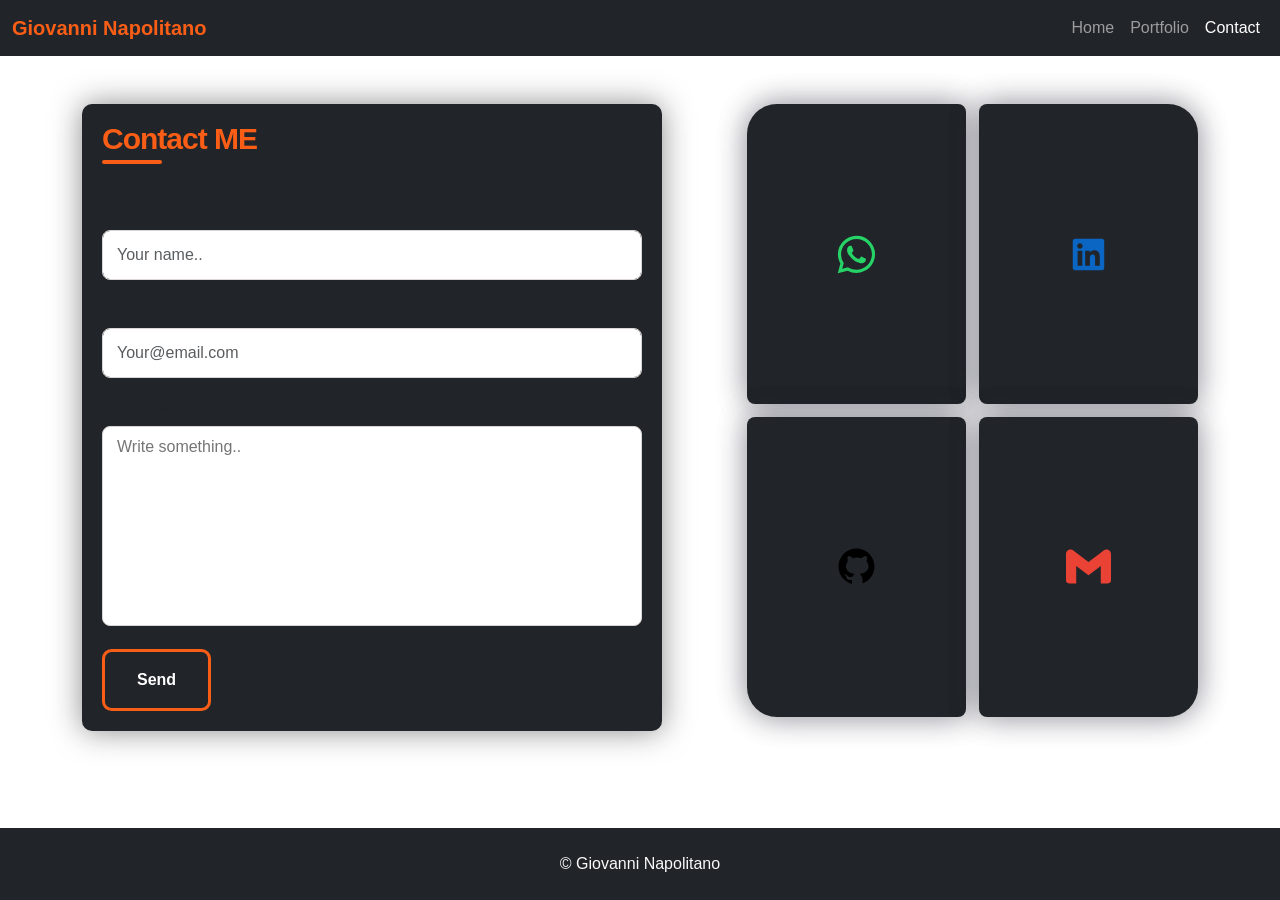
==== contact.html @ 9b7ab5ef "Add files via upload" ====
<!DOCTYPE html>
<html lang="en">

<head>
    <meta charset="UTF-8">
    <meta name="viewport" content="width=device-width, initial-scale=1.0">
    <title>MY Contact</title>

    <link href="https://fonts.googleapis.com/css2?family=Montserrat&display=swap" rel="stylesheet">
    <link href="https://cdnjs.cloudflare.com/ajax/libs/bootstrap/5.3.0/css/bootstrap.min.css" rel="stylesheet">
    <link href="style.css" rel="stylesheet">
</head>

<body>
    <!-- Navigation Bar -->
    <nav class="navbar navbar-expand-sm navbar-dark bg-dark">
        <div class="container-fluid">
            <a class="navbar-brand" href="index.html">Giovanni Napolitano</a>
            <button class="navbar-toggler" type="button" data-bs-toggle="collapse" data-bs-target="#mynavbar">
                <span class="navbar-toggler-icon"></span>
            </button>
            <div class="collapse navbar-collapse" id="mynavbar">
                <ul class="navbar-nav ms-auto">
                    <li class="nav-item">
                        <a class="nav-link " href="index.html">Home</a>
                    </li>
                    <li class="nav-item">
                        <a class="nav-link " href="portfolio.html">Portfolio</a>
                    </li>
                    <li class="nav-item">
                        <a class="nav-link active" href="contact.html">Contact</a>
                    </li>
                </ul>

            </div>
        </div>
    </nav>

    <!-- Contact Section -->
    <section class="container py-5">


        <div class="row g-4">
            <div class="col-md-7">
                <div>


                    <form class="contact-form">
                        <h2 id="contact-title" class="mb-4">Contact ME</h2>

                        <div class="contact-content ">

                            <div class="mb-3">
                                <label for="name" class="form-label">Name</label>
                                <input type="text" class="form-control" id="name" placeholder="Your name.." required>
                            </div>
                            <div class="mb-3">
                                <label for="email" class="form-label">Email</label>
                                <input type="email" class="form-control" id="email" name="email"
                                    placeholder="Your@email.com" required>
                            </div>

                            <div class="mb-3">
                                <label for="message" class="form-label">Message</label>
                                <textarea class="textarea" id="message" name="message" placeholder="Write something.."
                                    style="height:200px" required></textarea>
                            </div>
                            <button type="submit" class="contact-button">
                                <span class="circle1"></span>
                                <span class="circle2"></span>
                                <span class="circle3"></span>
                                <span class="circle4"></span>
                                <span class="circle5"></span>
                                <span class="text">Send</span>
                            </button>
                        </div>
                    </form>

                </div>
            </div>



            <!-- Contact Information -->
            <div class="social-grid col-md-5">
                <div class="up">
                    <a href="https://wa.me/4915167261476" target="_blank" class="card1">
                        <svg width="45" height="45" viewBox="0 0 24 24" xmlns="http://www.w3.org/2000/svg"
                            class="whatsapp">
                            <path
                                d="M19.001 4.908A9.817 9.817 0 0 0 11.992 2C6.534 2 2.085 6.448 2.08 11.908c0 1.748.458 3.45 1.321 4.956L2 22l5.255-1.377a9.916 9.916 0 0 0 4.737 1.206h.005c5.46 0 9.908-4.448 9.913-9.913A9.872 9.872 0 0 0 19 4.908h.001ZM11.992 20.15A8.216 8.216 0 0 1 7.797 19l-.3-.18-3.117.818.833-3.041-.196-.314a8.2 8.2 0 0 1-1.258-4.381c0-4.533 3.696-8.23 8.239-8.23a8.2 8.2 0 0 1 5.825 2.413 8.196 8.196 0 0 1 2.41 5.825c-.006 4.55-3.702 8.24-8.24 8.24Zm4.52-6.167c-.247-.124-1.463-.723-1.692-.808-.228-.08-.394-.123-.556.124-.166.246-.641.808-.784.969-.143.166-.29.185-.537.062-.247-.125-1.045-.385-1.99-1.23-.738-.657-1.232-1.47-1.38-1.716-.142-.247-.013-.38.11-.504.11-.11.247-.29.37-.432.126-.143.167-.248.248-.413.082-.167.043-.31-.018-.433-.063-.124-.557-1.345-.765-1.838-.2-.486-.404-.419-.557-.425-.142-.009-.309-.009-.475-.009a.911.911 0 0 0-.661.31c-.228.247-.864.845-.864 2.067 0 1.22.888 2.395 1.013 2.56.122.167 1.742 2.666 4.229 3.74.587.257 1.05.408 1.41.523.595.19 1.13.162 1.558.1.475-.072 1.464-.6 1.673-1.178.205-.58.205-1.075.142-1.18-.061-.104-.227-.165-.475-.29Z">
                            </path>
                        </svg>
                    </a>
                    <a href="https://www.linkedin.com/in/giovanni-napolitano-344971377" target="_blank" class="card2">
                        <svg class="linkedin" width="45" height="45" xmlns="http://www.w3.org/2000/svg"
                            viewBox="0 0 640 640">
                            <path
                                d="M512 96L127.9 96C110.3 96 96 110.5 96 128.3L96 511.7C96 529.5 110.3 544 127.9 544L512 544C529.6 544 544 529.5 544 511.7L544 128.3C544 110.5 529.6 96 512 96zM231.4 480L165 480L165 266.2L231.5 266.2L231.5 480L231.4 480zM198.2 160C219.5 160 236.7 177.2 236.7 198.5C236.7 219.8 219.5 237 198.2 237C176.9 237 159.7 219.8 159.7 198.5C159.7 177.2 176.9 160 198.2 160zM480.3 480L413.9 480L413.9 376C413.9 351.2 413.4 319.3 379.4 319.3C344.8 319.3 339.5 346.3 339.5 374.2L339.5 480L273.1 480L273.1 266.2L336.8 266.2L336.8 295.4L337.7 295.4C346.6 278.6 368.3 260.9 400.6 260.9C467.8 260.9 480.3 305.2 480.3 362.8L480.3 480z">
                            </path>
                        </svg>
                    </a>
                </div>
                <div class="down">
                    <a href="https://github.com/giovanninpt" target="_blank" class="card3">
                        <svg class="github" width="45" height="45" viewBox="0 0 30 30"
                            xmlns="http://www.w3.org/2000/svg">
                            <path
                                d="M15,3C8.373,3,3,8.373,3,15c0,5.623,3.872,10.328,9.092,11.63C12.036,26.468,12,26.28,12,26.047v-2.051 c-0.487,0-1.303,0-1.508,0c-0.821,0-1.551-0.353-1.905-1.009c-0.393-0.729-0.461-1.844-1.435-2.526 c-0.289-0.227-0.069-0.486,0.264-0.451c0.615,0.174,1.125,0.596,1.605,1.222c0.478,0.627,0.703,0.769,1.596,0.769 c0.433,0,1.081-0.025,1.691-0.121c0.328-0.833,0.895-1.6,1.588-1.962c-3.996-0.411-5.903-2.399-5.903-5.098 c0-1.162,0.495-2.286,1.336-3.233C9.053,10.647,8.706,8.73,9.435,8c1.798,0,2.885,1.166,3.146,1.481C13.477,9.174,14.461,9,15.495,9 c1.036,0,2.024,0.174,2.922,0.483C18.675,9.17,19.763,8,21.565,8c0.732,0.731,0.381,2.656,0.102,3.594 c0.836,0.945,1.328,2.066,1.328,3.226c0,2.697-1.904,4.684-5.894,5.097C18.199,20.49,19,22.1,19,23.313v2.734 c0,0.104-0.023,0.179-0.035,0.268C23.641,24.676,27,20.236,27,15C27,8.373,21.627,3,15,3z">
                            </path>
                        </svg>
                    </a>
                    <a href="mailto:g.napolitano26@students.icms.ed.au" class="card4">
                        <svg role="img" class="gmail" width="45" height="45" viewBox="0 0 24 24"
                            xmlns="http://www.w3.org/2000/svg">
                            <path
                                d="M24 5.457v13.909c0 .904-.732 1.636-1.636 1.636h-3.819V11.73L12 16.64l-6.545-4.91v9.273H1.636A1.636 1.636 0 0 1 0 19.366V5.457c0-2.023 2.309-3.178 3.927-1.964L5.455 4.64 12 9.548l6.545-4.91 1.528-1.145C21.69 2.28 24 3.434 24 5.457z">
                            </path>
                        </svg>
                    </a>
                </div>
            </div>


        </div>
    </section>


    <script src="https://cdnjs.cloudflare.com/ajax/libs/bootstrap/5.3.0/js/bootstrap.bundle.min.js"></script>
    <footer class="text-center py-4 bg-dark text-light">
        <p class="mb-0">&copy; Giovanni Napolitano</p>
    </footer>
</body>

</html>
---- style.css ----
:root {
    --primary-color: #fa5e16;
    --font-main: 'Segoe UI', sans-serif;
}

body {
    font-family: var(--font-main);
    min-height: 100vh;
    display: flex;
    flex-direction: column;
}

h1 {
    font-weight: 800;
    letter-spacing: -1px;
}

h2 {
    position: relative;
    display: inline-block;
    padding-bottom: 10px;
}

h2::after {
    content: "";
    position: absolute;
    left: 0;
    bottom: 0;
    width: 60px;
    height: 4px;
    background-color: var(--primary-color);
    border-radius: 2px;
}

.navbar-brand {
    color: var(--primary-color) !important;
    font-weight: 700;
}


section {
    flex: 1;
}

.name-highlight {
    background: linear-gradient(144deg, #ffb703, var(--primary-color) 50%, #d62828);
    -webkit-background-clip: text;
    background-clip: text;
    color: transparent;
}

.football-titel::after {
    content: " ⚽️";
}

.bjj-titel::after {
    content: " 🥋";
}

.f1-titel::after {
    content: " 🏁";
}

/* slideshow/carousel  */

.orange-card {
    width: 100%;
    height: auto;
    border-radius: 20px;
    padding: 5px;
    box-shadow: rgba(151, 65, 252, 0.2) 0 15px 30px -5px;
    background-image: linear-gradient(144deg, #ffb703, var(--primary-color) 50%, #d62828);
    transition: transform 0.3s ease, box-shadow 0.3s ease;

}

.orange-card:hover {
    transform: scale(1.05);
    box-shadow: 0 10px 25px rgba(0, 0, 0, 0.15);
}

.orange-card .card-content {
    text-align: left;
    padding: 20px;
    background: #212529;
    border-radius: 17px;
    width: 100%;
    height: 100%;
    color: white;
}

.orange-card .card-content p {
    line-height: 1.5;
    font-size: 0.95rem;
    opacity: 0.9;
}

.orange-card .card-content h5 {
    margin-bottom: 12px;
}

.carousel-item .card-content {
   text-align: center;
}

.carousel-item .orange-card:hover {
    transform: none;
    box-shadow: rgba(151, 65, 252, 0.2) 0 15px 30px -5px;
}



/* slideshow/carousel over */

/* Interests Button */
.interests-btn {
    width: 150px;
    height: 60px;
    border: 3px solid var(--primary-color);
    border-radius: 45px;
    transition: all 0.3s;
    cursor: pointer;
    background: white;
    font-size: 1.2em;
    font-weight: 550;
    margin-bottom: 20px;
}

.interests-btn:hover {
    background: var(--primary-color);
    color: white;
    font-size: 1.5em;
}

/* interests button over */

/* Contact Card */
.contact-form {
    position: relative;
    display: flex;
    align-items: flex-start;
    flex-direction: column;
    gap: 10px;
    max-width: 580px;
    width: 100%;
    background-color: #212529;
    padding: 20px;
    border-radius: 10px;
    box-shadow: 0 0 30px 0 rgba(27, 26, 26, 0.5);
}

h2#contact-title {
    color: var(--primary-color);
    font-size: 30px;
    font-weight: 600;
    letter-spacing: -1px;
    line-height: 30px;
    display: flex;
    align-items: center;
    justify-content: center;
}

.contact-content {
    width: 100%;
}

.contact-form .form-control {
    outline: 0;
    border: 1px solid rgb(219, 213, 213);
    padding: 8px 14px;
    border-radius: 8px;
    width: 100%;
    height: 50px;
}

.contact-form textarea {
    border-radius: 8px;
    height: 100px;
    width: 100%;
    resize: none;
    outline: 0;
    padding: 8px 14px;
    border: 1px solid rgb(219, 213, 213);
}


/* Contact Button */

.contact-button {
  font-family: Arial, Helvetica, sans-serif;
  font-weight: bold;
  color: white;
  background-color:#212529;
  padding: 1em 2em;
  border: 3px solid var(--primary-color);
  border-radius: .6rem;
  position: relative;
  cursor: pointer;
  overflow: hidden;
}

.contact-button span:not(:nth-child(6)) {
  position: absolute;
  left: 50%;
  top: 50%;
  transform: translate(-50%, -50%);
  height: 30px;
  width: 30px;
  background-color: var(--primary-color);
  border-radius: 50%;
  transition: .6s ease;
}

.contact-button span:nth-child(6) {
  position: relative;
}

.contact-button span:nth-child(1) {
  transform: translate(-3.3em, -4em);
}

.contact-button span:nth-child(2) {
  transform: translate(-6em, 1.3em);
}

.contact-button span:nth-child(3) {
  transform: translate(-.2em, 1.8em);
}

.contact-button span:nth-child(4) {
  transform: translate(3.5em, 1.4em);
}

.contact-button span:nth-child(5) {
  transform: translate(3.5em, -3.8em);
}

.contact-button:hover span:not(:nth-child(6)) {
  transform: translate(-50%, -50%) scale(4);
  transition: 1.5s ease;
}
  
/* contact button over  */

/* Contact Card over */

/* social grid */
.social-grid {
    display: flex;
    flex-direction: column;
    gap: 0.8em;
}

.up,
.down {
    display: flex;
    flex-direction: row;
    gap: 0.8em;
}

.card1,
.card2,
.card3,
.card4 {
    width: 300px;
    height: 300px;
    display: flex;
    align-items: center;
    justify-content: center;
    outline: none;
    border: none;
    text-decoration: none;
    background: #212529;;
    box-shadow: rgba(50, 50, 93, 0.25) 0px 0px 30px 0px, rgba(0, 0, 0, 0.3) 0px 0px 30px 0px;
    transition: 0.2s ease-in-out;
}

.card1 {
    border-radius: 30px 8px 8px 8px;
}

.card2 {
    border-radius: 8px 30px 8px 8px;
}

.card3 {
    border-radius: 8px 8px 8px 30px;
}

.card4 {
    border-radius: 8px 8px 30px 8px;
}


.whatsapp {
    fill: #25D366;
}

.linkedin {
    fill: #0A66C2;
}

.gmail {
    fill: #EA4335;
}

.card1:hover {
    background-color: #25D366;
    scale: 1.1;
}

.card1:hover .whatsapp {
    fill: white;
}

.card2:hover {
    background-color: #0A66C2;
    scale: 1.1;
}

.card2:hover .linkedin {
    fill: white;
}

.card3:hover {
    background-color: black;
    scale: 1.1;
}

.card3:hover .github {
    fill: white;
}

.card4:hover {
    background-color: #EA4335;
    scale: 1.1;
}

.card4:hover .gmail {
    fill: white;
}

/* social grid over  */


@media (max-width: 576px) {
    h1 {
        font-size: 1.8rem;
    }

    .card1, .card2, .card3, .card4 {
        width: 130px;
        height: 130px;
    }
}

@media (max-width: 768px) {
    .card1, .card2, .card3, .card4 { width: 180px; height: 180px; }
}
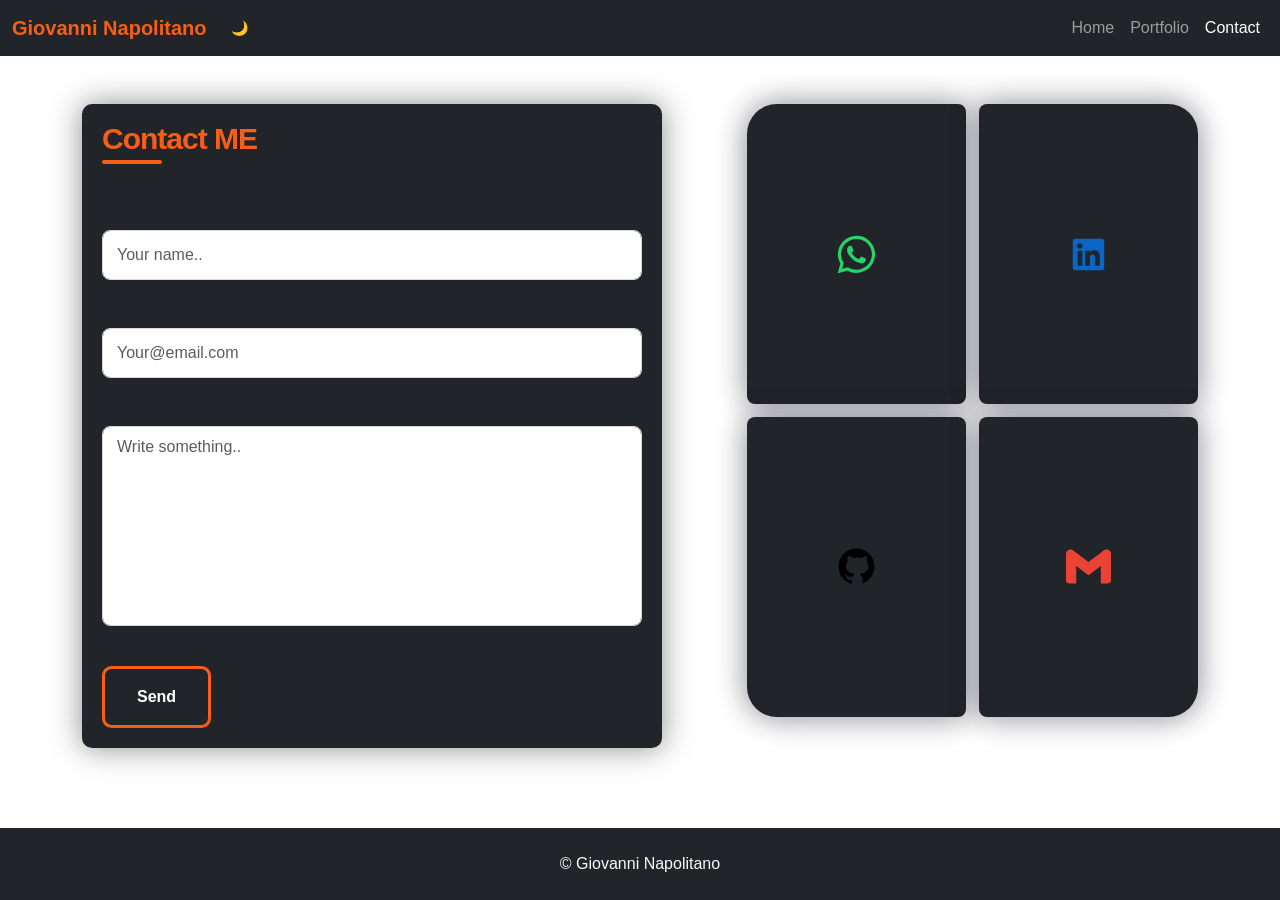
==== commit b5ac0cad: "Enhance contact form and update links Added a theme toggle button, improved form validation, and upd" ====
--- a/contact.html
+++ b/contact.html
@@ -5,10 +5,10 @@
     <meta charset="UTF-8">
     <meta name="viewport" content="width=device-width, initial-scale=1.0">
     <title>MY Contact</title>
-
-    <link href="https://fonts.googleapis.com/css2?family=Montserrat&display=swap" rel="stylesheet">
     <link href="https://cdnjs.cloudflare.com/ajax/libs/bootstrap/5.3.0/css/bootstrap.min.css" rel="stylesheet">
     <link href="style.css" rel="stylesheet">
+    <script src="script.js"></script>
+
 </head>
 
 <body>
@@ -19,6 +19,7 @@
             <button class="navbar-toggler" type="button" data-bs-toggle="collapse" data-bs-target="#mynavbar">
                 <span class="navbar-toggler-icon"></span>
             </button>
+            <button id="theme-toggle" class="btn btn-sm" type="button" aria-label="Toggle dark mode">🌙</button>
             <div class="collapse navbar-collapse" id="mynavbar">
                 <ul class="navbar-nav ms-auto">
                     <li class="nav-item">
@@ -45,7 +46,7 @@
                 <div>
 
 
-                    <form class="contact-form">
+                    <form class="contact-form" novalidate>
                         <h2 id="contact-title" class="mb-4">Contact ME</h2>
 
                         <div class="contact-content ">
@@ -60,11 +61,17 @@
                                     placeholder="Your@email.com" required>
                             </div>
 
+
+
                             <div class="mb-3">
                                 <label for="message" class="form-label">Message</label>
-                                <textarea class="textarea" id="message" name="message" placeholder="Write something.."
-                                    style="height:200px" required></textarea>
+                                <textarea class="textarea form-control" id="message" name="message" placeholder="Write something.."
+                                    style="height:200px" maxlength="300" required></textarea>
+                                <small id="char-counter" class="form-text">0 / 300 characters</small>
                             </div>
+                            <div id="form-success" class="form-success" role="status"></div>
+
+
                             <button type="submit" class="contact-button">
                                 <span class="circle1"></span>
                                 <span class="circle2"></span>
@@ -110,7 +117,7 @@
                             </path>
                         </svg>
                     </a>
-                    <a href="mailto:g.napolitano26@students.icms.ed.au" class="card4">
+                    <a href="mailto:g.napolitano26@students.icms.edu.au" class="card4">
                         <svg role="img" class="gmail" width="45" height="45" viewBox="0 0 24 24"
                             xmlns="http://www.w3.org/2000/svg">
                             <path
@@ -132,4 +139,4 @@
     </footer>
 </body>
 
-</html>+</html>
